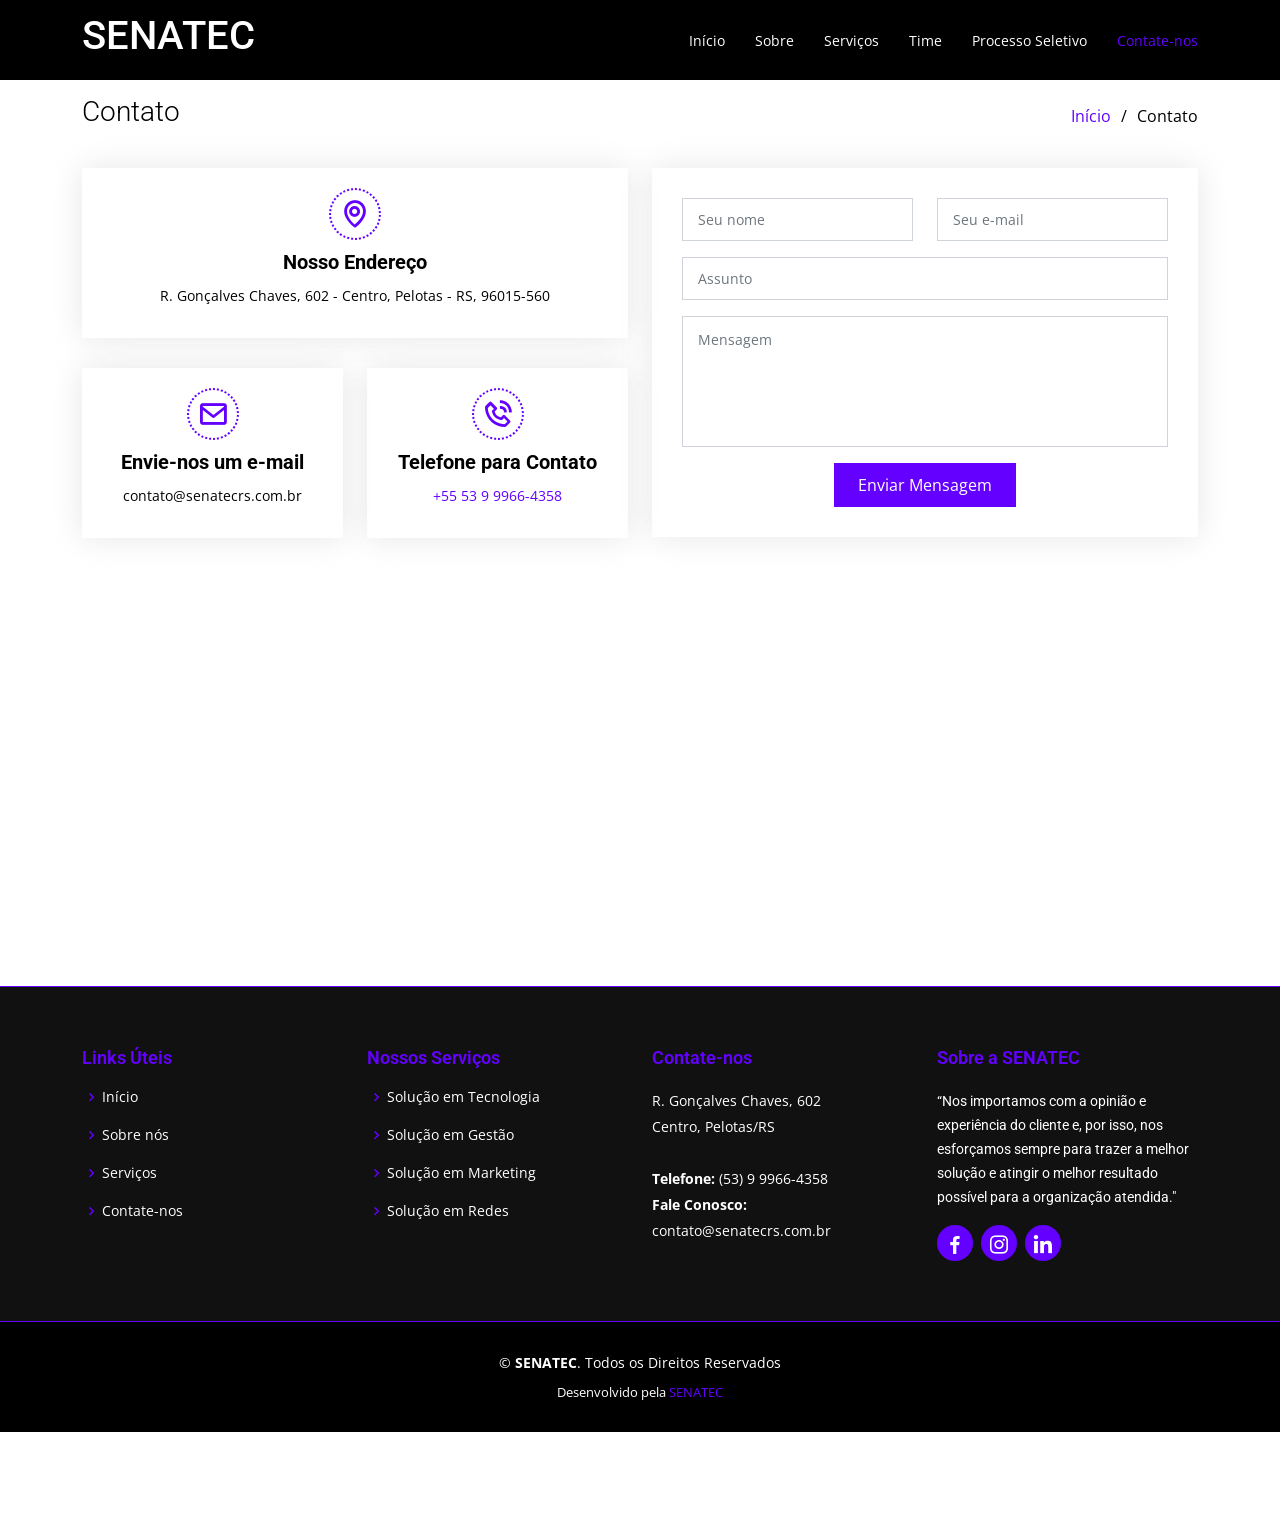
==== contate-nos.html @ eae58054 "link" ====
<!DOCTYPE html>
<html lang="en">

<head>
    <meta charset="utf-8" />
    <meta content="width=device-width, initial-scale=1.0" name="viewport" />

    <title>Contato - SENATEC</title>
    <meta content="SENATEC - A Empresa Júnior do SENAC Pelotas" name="description" />
    <meta content="SENATEC Empresa Júnior SENAC Pelotas Contato" name="keywords" />
    <meta name="google-site-verification" content="google-site-verification=vn94hxVzd6X4QQcZaRSoxYH2OeNYItFWeJ-VNYptRwM" />


    <!-- Favicons -->
    <link href="assets/img/logo.png" rel="icon" />
    <link href="assets/img/logo.png" rel="apple-touch-icon" />

    <!-- Google Fonts -->
    <link href="https://fonts.googleapis.com/css?family=Open+Sans:300,300i,400,400i,600,600i,700,700i|Roboto:300,300i,400,400i,500,500i,700,700i&display=swap" rel="stylesheet" />

    <!-- CSS Files -->
    <link href="assets/vendor/animate.css/animate.min.css" rel="stylesheet" />
    <link href="assets/vendor/aos/aos.css" rel="stylesheet" />
    <link href="assets/vendor/bootstrap/css/bootstrap.min.css" rel="stylesheet" />
    <link href="assets/vendor/bootstrap-icons/bootstrap-icons.css" rel="stylesheet" />
    <link href="assets/vendor/boxicons/css/boxicons.min.css" rel="stylesheet" />
    <link href="assets/vendor/glightbox/css/glightbox.min.css" rel="stylesheet" />
    <link href="assets/vendor/swiper/swiper-bundle.min.css" rel="stylesheet" />

    <!-- Template Main CSS File -->
    <link href="assets/css/style.css" rel="stylesheet" />
</head>

<body>
    <!-- ======= Header ======= -->
    <header id="header" class="fixed-top d-flex align-items-center">
        <div class="container d-flex justify-content-between align-items-center">
            <div>
                <h1 class="text-light">
                    <a href="index.html"><span class="text-white">SENATEC</span></a>
                </h1>
                <!-- Uncomment below if you prefer to use an image logo
                <a href="index.html"><img src="assets/img/logo.png" alt="SENATEC" class="logo" width="100"
                        height="60" /></a> -->
            </div>

            <nav id="navbar" class="navbar">
                <ul>
                    <li><a class="" href="index.html">Início</a></li>
                    <li><a href="sobre-nos.html">Sobre</a></li>
                    <li><a href="nossos-servicos.html">Serviços</a></li>
                    <!-- <li><a href="nosso-portfolio.html">Portfólio</a></li> -->
                    <li><a href="nosso-time.html">Time</a></li>
                    <li><a href="processo-seletivo.html">Processo Seletivo</a></li>
                    <li><a class="active" href="contate-nos.html">Contate-nos</a></li>
                </ul>
                <i class="bi bi-list mobile-nav-toggle"></i>
            </nav>
            <!-- .navbar -->
        </div>
    </header>
    <!-- End Header -->

    <main id="main">
        <!-- ======= Contact Section ======= -->
        <section class="breadcrumbs">
            <div class="container">
                <div class="d-flex justify-content-between align-items-center">
                    <h2>Contato</h2>
                    <ol>
                        <li><a href="index.html">Início</a></li>
                        <li>Contato</li>
                    </ol>
                </div>
            </div>
        </section>
        <!-- End Contact Section -->

        <!-- ======= Contact Section ======= -->
        <section class="contact pt-3" data-aos="fade-up" data-aos-easing="ease-in-out" data-aos-duration="500">
            <div class="container">
                <div class="row">
                    <div class="col-lg-6">
                        <div class="row">
                            <div class="col-md-12">
                                <div class="info-box">
                                    <i class="bx bx-map"></i>
                                    <h3>Nosso Endereço</h3>
                                    <p>R. Gonçalves Chaves, 602 - Centro, Pelotas - RS, 96015-560</p>
                                </div>
                            </div>
                            <div class="col-md-6">
                                <div class="info-box">
                                    <i class="bx bx-envelope"></i>
                                    <h3>Envie-nos um e-mail</h3>
                                    <p>contato@senatecrs.com.br</p>
                                </div>
                            </div>
                            <div class="col-md-6">
                                <div class="info-box">
                                    <i class="bx bx-phone-call"></i>
                                    <h3>Telefone para Contato</h3>
                                    <p><a href="tel:+5553999664358">+55 53 9 9966-4358</a></p>
                                </div>
                            </div>
                        </div>
                    </div>

                    <div class="col-lg-6">
                        <form action="https://formspree.io/f/xnqlybeq" method="POST" role="form" class="php-email-form">
                            <div class="row">
                                <div class="col-md-6 form-group">
                                    <input type="text" name="Nome" class="form-control" id="Nome" placeholder="Seu nome" required />
                                </div>
                                <div class="col-md-6 form-group mt-3 mt-md-0">
                                    <input type="email" class="form-control" name="E-mail" id="E-mail" placeholder="Seu e-mail" required />
                                </div>
                            </div>
                            <div class="form-group mt-3">
                                <input type="text" class="form-control" name="Assunto" id="Assunto" placeholder="Assunto" required />
                            </div>
                            <div class="form-group mt-3">
                                <textarea class="form-control" name="Mensagem" rows="5" placeholder="Mensagem" required></textarea>
                            </div>
                            <div class="my-3">
                                <div class="loading">Carregando</div>
                                <div class="error-message"></div>
                                <div class="sent-message">Sua mensagem foi enviada com sucesso! Obrigado.</div>
                            </div>
                            <div class="text-center"><button type="submit">Enviar Mensagem</button></div>
                        </form>
                    </div>
                </div>
            </div>
        </section>
        <!-- End Contact Section -->

        <!-- ======= Map Section ======= -->
        <section class="map mt-2">
            <div class="container-fluid p-0">
                <iframe src="https://www.google.com/maps/embed/v1/place?key=AIzaSyCLpNem0tsg30MWh11hzqDVTBe0UKh1eX0&zoom=17&q=Senac,Gonçalves+Chaves,Pelotas+Brasil" frameborder="0" style="border: 0" allowfullscreen=""></iframe>
            </div>
        </section>
        <!-- End Map Section -->
    </main>
    <!-- End #main -->

    <!-- ======= Footer ======= -->
    <footer id="footer" data-aos="fade-up" data-aos-easing="ease-in-out" data-aos-duration="500">
        <div class="footer-top">
            <div class="container">
                <div class="row">
                    <div class="col-lg-3 col-md-6 footer-links">
                        <h4>Links Úteis</h4>
                        <ul>
                            <li><i class="bx bx-chevron-right"></i> <a href="index.html">Início</a></li>
                            <li><i class="bx bx-chevron-right"></i> <a href="sobre-nos.html">Sobre nós</a></li>
                            <li><i class="bx bx-chevron-right"></i> <a href="nossos-servicos.html">Serviços</a></li>
                            <!-- <li><i class="bx bx-chevron-right"></i> <a href="nosso-portfolio.html">Portfólio</a></li> -->
                            <li><i class="bx bx-chevron-right"></i> <a href="contate-nos.html">Contate-nos</a></li>
                        </ul>
                    </div>

                    <div class="col-lg-3 col-md-6 footer-links">
                        <h4>Nossos Serviços</h4>
                        <ul>
                            <li><i class="bx bx-chevron-right"></i> <a href="nossos-servicos.html">Solução em Tecnologia</a></li>
                            <li><i class="bx bx-chevron-right"></i> <a href="nossos-servicos.html">Solução em Gestão</a></li>
                            <li><i class="bx bx-chevron-right"></i> <a href="nossos-servicos.html">Solução em Marketing</a></li>
                            <li><i class="bx bx-chevron-right"></i> <a href="nossos-servicos.html">Solução em Redes</a></li>
                        </ul>
                    </div>

                    <div class="col-lg-3 col-md-6 footer-contact">
                        <h4>Contate-nos</h4>
                        <p>
                            R. Gonçalves Chaves, 602<br />Centro, Pelotas/RS <br /><br />
                            <strong>Telefone:</strong> (53) 9 9966-4358<br />
                            <strong>Fale Conosco:</strong> contato@senatecrs.com.br<br />
                        </p>
                    </div>

                    <div class="col-lg-3 col-md-6 footer-info">
                        <h3>Sobre a SENATEC</h3>
                        <p>
                            “Nos importamos com a opinião e experiência do cliente e, por isso, nos esforçamos sempre para trazer a melhor solução e atingir o melhor resultado possível para a organização atendida."
                        </p>
                        <div class="social-links mt-3">
                            <a href="https://www.facebook.com/senatecjr/" class="facebook"><i class="bx bxl-facebook" style="font-size: 1.5rem"></i></a>
                            <a href="https://www.instagram.com/senatec.jr/" class="https://www.instagram.com/senac_rs/"><i class="bx bxl-instagram" style="font-size: 1.5rem"></i></a>
                            <a href="https://www.linkedin.com/company/senatecrs" class="linkedin"><i class="bx bxl-linkedin" style="font-size: 1.5rem"></i></a>
                        </div>
                    </div>
                </div>
            </div>
        </div>

        <div class="container">
            <div class="copyright">
                &copy;<strong><span> SENATEC</span></strong>. Todos os Direitos Reservados
            </div>
            <div class="credits">Desenvolvido pela <a href="nosso-time.html">SENATEC</a></div>
        </div>
    </footer>
    <!-- End Footer -->

    <a href="#" class="back-to-top d-flex align-items-center justify-content-center"><i class="bi bi-arrow-up-short"></i></a>


    <script src="assets/vendor/aos/aos.js"></script>
    <script src="assets/vendor/bootstrap/js/bootstrap.bundle.min.js"></script>
    <script src="assets/vendor/glightbox/js/glightbox.min.js"></script>
    <script src="assets/vendor/isotope-layout/isotope.pkgd.min.js"></script>
    <script src="assets/vendor/purecounter/purecounter.js"></script>
    <script src="assets/vendor/swiper/swiper-bundle.min.js"></script>
    <script src="assets/vendor/waypoints/noframework.waypoints.js"></script>
    <script src="assets/js/main.js"></script>
    <script>
        history.replaceState('', '', './contate-nos');
    </script>
</body>

</html>
---- assets/css/style.css ----
/*--------------------------------------------------------------
# General
--------------------------------------------------------------*/
body {
    font-family: "Open Sans", sans-serif;
    background-color: #fff;
    color: black;
}

a {
    color: #6300ff;
    text-decoration: none;
}

a:hover {
    color: #6300ff;
    text-decoration: none;
}

h1,
h2,
h3,
h4,
h5,
h6,
.font-primary {
    font-family: "Roboto", sans-serif;
}

/*--------------------------------------------------------------
# Back to top button
--------------------------------------------------------------*/
.back-to-top {
    position: fixed;
    visibility: hidden;
    opacity: 0;
    right: 15px;
    bottom: 15px;
    z-index: 99999;
    background: #6300ff;
    width: 40px;
    height: 40px;
    border-radius: 4px;
    transition: all 0.4s;
}

.back-to-top i {
    font-size: 24px;
    color: #fff;
    line-height: 0;
}

.back-to-top:hover {
    background: #6300ff;
    color: #fff;
}

.back-to-top.active {
    visibility: visible;
    opacity: 1;
}

/*--------------------------------------------------------------
# Header
--------------------------------------------------------------*/
#header {
    height: 80px;
    transition: all 0.5s;
    z-index: 997;
    transition: all 0.5s;
    background: #000;
}

#header.header-transparent {
    background: none;
}

#header.header-scrolled {
    background: rgba(0, 0, 0, 0.8);
    height: 60px;
}

#header .logo h1 {
    font-size: 28px;
    margin: 0;
    padding: 4px 0;
    line-height: 1;
    font-weight: 400;
    letter-spacing: 3px;
    text-transform: uppercase;
}

#header .logo h1 a,
#header .logo h1 a:hover {
    color: #fff;
    text-decoration: none;
}

#header .logo img {
    padding: 0;
    margin: 0;
    max-height: 40px;
}

#main {
    margin-top: 80px;
}

/*--------------------------------------------------------------
# Navigation Menu
--------------------------------------------------------------*/
/**
* Desktop Navigation 
*/
.navbar {
    padding: 0;
}

.navbar ul {
    margin: 0;
    padding: 0;
    display: flex;
    list-style: none;
    align-items: center;
}

.navbar li {
    position: relative;
}

.navbar a,
.navbar a:focus {
    display: flex;
    align-items: center;
    justify-content: space-between;
    padding: 10px 0 10px 30px;
    font-family: "Open Sans", sans-serif;
    font-size: 14px;
    color: #fff;
    white-space: nowrap;
    transition: 0.3s;
}

.navbar a i,
.navbar a:focus i {
    font-size: 12px;
    line-height: 0;
    margin-left: 5px;
}

.navbar a:hover,
.navbar .active,
.navbar .active:focus,
.navbar li:hover > a {
    color: #6300ff;
}

.navbar .dropdown ul {
    display: block;
    position: absolute;
    left: 14px;
    top: calc(100% + 30px);
    margin: 0;
    padding: 10px 0;
    z-index: 99;
    opacity: 0;
    visibility: hidden;
    background: #fff;
    box-shadow: 0px 0px 30px rgba(127, 137, 161, 0.25);
    transition: 0.3s;
}

.navbar .dropdown ul li {
    min-width: 200px;
}

.navbar .dropdown ul a {
    padding: 10px 20px;
    font-size: 14px;
    text-transform: none;
    color: #1c3745;
}

.navbar .dropdown ul a i {
    font-size: 12px;
}

.navbar .dropdown ul a:hover,
.navbar .dropdown ul .active:hover,
.navbar .dropdown ul li:hover > a {
    color: #6300ff;
}

.navbar .dropdown:hover > ul {
    opacity: 1;
    top: 100%;
    visibility: visible;
}

.navbar .dropdown .dropdown ul {
    top: 0;
    left: calc(100% - 30px);
    visibility: hidden;
}

.navbar .dropdown .dropdown:hover > ul {
    opacity: 1;
    top: 0;
    left: 100%;
    visibility: visible;
}

@media (max-width: 1366px) {
    .navbar .dropdown .dropdown ul {
        left: -90%;
    }
    .navbar .dropdown .dropdown:hover > ul {
        left: -100%;
    }
}

/**
* Mobile Navigation 
*/
.mobile-nav-toggle {
    color: #fff;
    font-size: 28px;
    cursor: pointer;
    display: none;
    line-height: 0;
    transition: 0.5s;
}

@media (max-width: 991px) {
    .mobile-nav-toggle {
        display: block;
    }
    .navbar ul {
        display: none;
    }
}

.navbar-mobile {
    position: fixed;
    overflow: hidden;
    top: 0;
    right: 0;
    left: 0;
    bottom: 0;
    background: rgba(0, 0, 0, 0.8);
    transition: 0.3s;
}

.navbar-mobile .mobile-nav-toggle {
    position: absolute;
    top: 15px;
    right: 15px;
}

.navbar-mobile ul {
    display: block;
    position: absolute;
    top: 55px;
    right: 15px;
    left: 15px;
    padding: 10px 0;
    background-color: #fff;
    overflow-y: auto;
    transition: 0.3s;
}

.navbar-mobile a {
    padding: 10px 20px;
    font-size: 15px;
    color: #6300ff;
}

.navbar-mobile a:hover,
.navbar-mobile .active,
.navbar-mobile li:hover > a {
    color: #6300ff;
}

.navbar-mobile .getstarted {
    margin: 15px;
}

.navbar-mobile .dropdown ul {
    position: static;
    display: none;
    margin: 10px 20px;
    padding: 10px 0;
    z-index: 99;
    opacity: 1;
    visibility: visible;
    background: #fff;
    box-shadow: 0px 0px 30px rgba(127, 137, 161, 0.25);
}

.navbar-mobile .dropdown ul li {
    min-width: 200px;
}

.navbar-mobile .dropdown ul a {
    padding: 10px 20px;
}

.navbar-mobile .dropdown ul a i {
    font-size: 12px;
}

.navbar-mobile .dropdown ul a:hover,
.navbar-mobile .dropdown ul .active:hover,
.navbar-mobile .dropdown ul li:hover > a {
    color: #6300ff;
}

.navbar-mobile .dropdown > .dropdown-active {
    display: block;
}

/*--------------------------------------------------------------
# Hero Section
--------------------------------------------------------------*/
#hero {
    width: 100%;
    height: 90vh;
    overflow: hidden;
    position: relative;
}

#hero::after {
    content: "";
    position: absolute;
    left: 50%;
    top: 0;
    width: 130%;
    height: 95%;
    background: linear-gradient(to right, rgba(0, 0, 0, 0.8), rgba(0, 0, 0, 0.6)), url("../img/hero-bg.jpg") center top no-repeat;
    z-index: 0;
    border-radius: 0 0 50% 50%;
    transform: translateX(-50%) rotate(0deg);
}

#hero::before {
    content: "";
    position: absolute;
    left: 50%;
    top: 0;
    width: 130%;
    height: 96%;
    background: #6300ff;
    opacity: 0.3;
    z-index: 0;
    border-radius: 0 0 50% 50%;
    transform: translateX(-50%) translateY(18px) rotate(2deg);
}

#hero .carousel-container {
    display: flex;
    justify-content: center;
    align-items: center;
    flex-direction: column;
    text-align: center;
    bottom: 0;
    top: 0;
    left: 0;
    right: 0;
}

#hero h2 {
    color: #fff;
    margin-bottom: 30px;
    font-size: 48px;
    font-weight: 700;
}

#hero p {
    width: 80%;
    -webkit-animation-delay: 0.4s;
    animation-delay: 0.4s;
    margin: 0 auto 30px auto;
    color: #fff;
}

#hero .carousel-control-prev,
#hero .carousel-control-next {
    width: 10%;
}

#hero .carousel-control-next-icon,
#hero .carousel-control-prev-icon {
    background: none;
    font-size: 48px;
    line-height: 1;
    width: auto;
    height: auto;
}

#hero .btn-get-started {
    font-family: "Roboto", sans-serif;
    font-weight: 500;
    font-size: 14px;
    letter-spacing: 1px;
    display: inline-block;
    padding: 12px 32px;
    border-radius: 50px;
    transition: 0.5s;
    line-height: 1;
    margin: 10px;
    color: #fff;
    -webkit-animation-delay: 0.8s;
    animation-delay: 0.8s;
    border: 2px solid #6300ff;
}

#hero .btn-get-started:hover {
    background: #6300ff;
    color: #fff;
    text-decoration: none;
}

@media (min-width: 1024px) {
    #hero p {
        width: 60%;
    }
    #hero .carousel-control-prev,
    #hero .carousel-control-next {
        width: 5%;
    }
}

@media (max-width: 768px) {
    #hero::after {
        width: 180%;
        height: 95%;
        border-radius: 0 0 50% 50%;
        transform: translateX(-50%) rotate(0deg);
    }
    #hero::before {
        top: 0;
        width: 180%;
        height: 94%;
        border-radius: 0 0 50% 50%;
        transform: translateX(-50%) translateY(20px) rotate(4deg);
    }
}

@media (max-width: 575px) {
    #hero h2 {
        font-size: 30px;
    }
    #hero::after {
        left: 40%;
        top: 0;
        width: 200%;
        height: 95%;
        border-radius: 0 0 50% 50%;
        transform: translateX(-50%) rotate(0deg);
    }
    #hero::before {
        left: 50%;
        top: 0;
        width: 200%;
        height: 94%;
        border-radius: 0 0 50% 50%;
        transform: translateX(-50%) translateY(20px) rotate(4deg);
    }
}

/*--------------------------------------------------------------
# Hero No Slider Section
--------------------------------------------------------------*/
#hero-no-slider {
    width: 100%;
    height: 100vh;
    overflow: hidden;
    position: relative;
    text-align: center;
}

#hero-no-slider::before {
    content: "";
    position: absolute;
    left: 0;
    top: 0;
    right: 0;
    bottom: 0;
    background: linear-gradient(to right, rgba(0, 0, 0, 0.8), rgba(0, 0, 0, 0.6)), url("../img/hero-bg.jpg") center top no-repeat;
}

#hero-no-slider h2 {
    color: #fff;
    margin-bottom: 15px;
    font-size: 48px;
    font-weight: 700;
}

#hero-no-slider p {
    color: #fff;
}

#hero-no-slider .btn-get-started {
    font-family: "Roboto", sans-serif;
    font-weight: 500;
    font-size: 14px;
    letter-spacing: 1px;
    display: inline-block;
    padding: 12px 32px;
    border-radius: 50px;
    transition: 0.5s;
    line-height: 1;
    margin: 10px;
    color: #fff;
    -webkit-animation-delay: 0.8s;
    animation-delay: 0.8s;
    border: 2px solid #6300ff;
}

#hero-no-slider .btn-get-started:hover {
    background: #6300ff;
    color: #fff;
    text-decoration: none;
}

@media (max-width: 575px) {
    #hero-no-slider h2 {
        font-size: 30px;
    }
}

/*--------------------------------------------------------------
# Sections General
--------------------------------------------------------------*/
section {
    padding: 60px 0;
}

.section-bg {
    background-color: #fff;
}

.section-title {
    text-align: center;
    padding-bottom: 30px;
}

.section-title h2 {
    font-size: 28px;
    font-weight: 400;
    margin-bottom: 20px;
    padding-bottom: 20px;
    position: relative;
}

.section-title h2::before {
    content: "";
    position: absolute;
    display: block;
    width: 120px;
    height: 1px;
    background: #fff;
    bottom: 1px;
    left: calc(50% - 60px);
}

.section-title h2::after {
    content: "";
    position: absolute;
    display: block;
    width: 40px;
    height: 3px;
    background: #6300ff;
    bottom: 0;
    left: calc(50% - 20px);
}

.section-title p {
    margin-bottom: 0;
}

/*--------------------------------------------------------------
# Breadcrumbs
--------------------------------------------------------------*/
.breadcrumbs {
    padding: 15px 0;
    background-color: #fff;
    min-height: 40px;
}

.breadcrumbs h2 {
    font-size: 28px;
    font-weight: 300;
}

.breadcrumbs ol {
    display: flex;
    flex-wrap: wrap;
    list-style: none;
    padding: 0;
    margin: 0;
}

.breadcrumbs ol li + li {
    padding-left: 10px;
}

.breadcrumbs ol li + li::before {
    display: inline-block;
    padding-right: 10px;
    color: #000;
    content: "/";
}

@media (max-width: 768px) {
    .breadcrumbs .d-flex {
        display: block !important;
    }
    .breadcrumbs ol {
        display: block;
    }
    .breadcrumbs ol li {
        display: inline-block;
    }
}

/*--------------------------------------------------------------
# Nossos Serviços
--------------------------------------------------------------*/
.Serviços {
    padding-bottom: 20px;
}

.Serviços .icon-box {
    padding: 30px;
    position: relative;
    overflow: hidden;
    margin: 0 0 40px 0;
    background: #fff;
    box-shadow: 0 5px 26px 0 rgba(68, 88, 144, 0.14);
    transition: all 0.3s ease-in-out;
    text-align: center;
    border: 1px solid #fff;
}

.Serviços .icon {
    margin: 0 auto 20px auto;
    padding-top: 17px;
    display: inline-block;
    text-align: center;
    border-radius: 50%;
    width: 72px;
    height: 72px;
}

.Serviços .icon i {
    font-size: 36px;
    line-height: 1;
}

.Serviços .title {
    font-weight: 700;
    margin-bottom: 15px;
    font-size: 18px;
}

.Serviços .title a {
    color: #111;
}

.Serviços .description {
    font-size: 15px;
    line-height: 28px;
    margin-bottom: 0;
}

.Serviços .icon-box-pink .icon {
    background: #fceef3;
}

.Serviços .icon-box-pink .icon i {
    color: #ff689b;
}

.Serviços .icon-box-pink:hover {
    border-color: #ff689b;
}

.Serviços .icon-box-cyan .icon {
    background: #e6fdfc;
}

.Serviços .icon-box-cyan .icon i {
    color: #3fcdc7;
}

.Serviços .icon-box-cyan:hover {
    border-color: #3fcdc7;
}

.Serviços .icon-box-green .icon {
    background: #eafde7;
}

.Serviços .icon-box-green .icon i {
    color: #41cf2e;
}

.Serviços .icon-box-green:hover {
    border-color: #41cf2e;
}

.Serviços .icon-box-blue .icon {
    background: #e1eeff;
}

.Serviços .icon-box-blue .icon i {
    color: #2282ff;
}

.Serviços .icon-box-blue:hover {
    border-color: #2282ff;
}

/*--------------------------------------------------------------
# Why Us
--------------------------------------------------------------*/
.why-us .container {
    box-shadow: 0 5px 25px 0 rgba(214, 215, 216, 0.6);
    background: #fff;
}

.why-us .icon-box + .icon-box {
    margin-top: 50px;
}

.why-us .icon-box .icon {
    float: left;
    display: flex;
    align-items: center;
    justify-content: center;
    width: 72px;
    height: 72px;
    background: #fff;
    border-radius: 6px;
    transition: 0.5s;
}

.why-us .icon-box .icon i {
    color: #6300ff;
    font-size: 32px;
}

.why-us .icon-box:hover .icon {
    background: #6300ff;
}

.why-us .icon-box:hover .icon i {
    color: #fff;
}

.why-us .icon-box .title {
    margin-left: 95px;
    font-weight: 700;
    margin-bottom: 10px;
    font-size: 18px;
    text-transform: uppercase;
}

.why-us .icon-box .title a {
    color: #000;
    transition: 0.3s;
}

.why-us .icon-box .title a:hover {
    color: #6300ff;
}

.why-us .icon-box .description {
    margin-left: 95px;
    line-height: 24px;
    font-size: 14px;
}

.why-us .video-box {
    position: relative;
    min-height: 320px;
}

.why-us .video-box img {
    padding-top: 15px;
    padding-bottom: 15px;
}

.why-us .play-btn {
    width: 94px;
    height: 94px;
    background: radial-gradient(#6300ff 50%, rgba(63, 0, 255, 0.4) 52%);
    border-radius: 50%;
    display: block;
    position: absolute;
    left: calc(50% - 47px);
    top: calc(50% - 47px);
    overflow: hidden;
}

.why-us .play-btn::after {
    content: "";
    position: absolute;
    left: 50%;
    top: 50%;
    transform: translateX(-40%) translateY(-50%);
    width: 0;
    height: 0;
    border-top: 10px solid transparent;
    border-bottom: 10px solid transparent;
    border-left: 15px solid #fff;
    z-index: 100;
    transition: all 400ms cubic-bezier(0.55, 0.055, 0.675, 0.19);
}

.why-us .play-btn::before {
    content: "";
    position: absolute;
    width: 120px;
    height: 120px;
    -webkit-animation-delay: 0s;
    animation-delay: 0s;
    -webkit-animation: pulsate-btn 2s;
    animation: pulsate-btn 2s;
    -webkit-animation-direction: forwards;
    animation-direction: forwards;
    -webkit-animation-iteration-count: infinite;
    animation-iteration-count: infinite;
    -webkit-animation-timing-function: steps;
    animation-timing-function: steps;
    opacity: 1;
    border-radius: 50%;
    border: 5px solid rgba(63, 0, 255, 0.7);
    top: -15%;
    left: -15%;
    background: rgba(235, 32, 14, 0);
}

.why-us .play-btn:hover::after {
    border-left: 15px solid #6300ff;
    transform: scale(20);
}

.why-us .play-btn:hover::before {
    content: "";
    position: absolute;
    left: 50%;
    top: 50%;
    transform: translateX(-40%) translateY(-50%);
    width: 0;
    height: 0;
    border: none;
    border-top: 10px solid transparent;
    border-bottom: 10px solid transparent;
    border-left: 15px solid #fff;
    z-index: 200;
    -webkit-animation: none;
    animation: none;
    border-radius: 0;
}

@-webkit-keyframes pulsate-btn {
    0% {
        transform: scale(0.6, 0.6);
        opacity: 1;
    }
    100% {
        transform: scale(1, 1);
        opacity: 0;
    }
}

@keyframes pulsate-btn {
    0% {
        transform: scale(0.6, 0.6);
        opacity: 1;
    }
    100% {
        transform: scale(1, 1);
        opacity: 0;
    }
}

/*--------------------------------------------------------------
# Features
--------------------------------------------------------------*/
.features .row + .row {
    margin-top: 100px;
}

.features h3 {
    font-weight: 400;
    font-size: 24px;
}

.features ul {
    list-style: none;
    padding: 0;
}

.features ul li {
    padding-bottom: 10px;
}

.features ul i {
    font-size: 20px;
    padding-right: 4px;
    color: #6300ff;
}

.features p:last-child {
    margin-bottom: 0;
}

/*--------------------------------------------------------------
# Sobre
--------------------------------------------------------------*/
.Sobre h3 {
    font-weight: 400;
    font-size: 26px;
}

.Sobre p {
    list-style: none;
    padding: 0;
}

.Sobre p {
    padding-bottom: 10px;
}

.Sobre p i {
    font-size: 20px;
    padding-right: 4px;
    color: #6300ff;
}


/*--------------------------------------------------------------
# Facts
--------------------------------------------------------------*/
.facts .counters span {
    font-size: 48px;
    display: block;
    color: #6300ff;
}

.facts .counters p {
    padding: 0;
    margin: 0 0 20px 0;
    font-family: "Roboto", sans-serif;
    font-size: 14px;
}

/*--------------------------------------------------------------
# Our Skills
--------------------------------------------------------------*/
.skills {
    padding: 60px 0;
}

.skills .progress {
    height: 35px;
    margin-bottom: 10px;
}

.skills .progress .skill {
    line-height: 35px;
    padding: 0;
    margin: 0 0 0 20px;
    text-transform: uppercase;
}

.skills .progress .skill .val {
    float: right;
    font-style: normal;
    margin: 0 20px 0 0;
}

.skills .progress-bar {
    width: 1px;
    text-align: left;
    transition: 0.9s;
}

/*--------------------------------------------------------------
# Tetstimonials
--------------------------------------------------------------*/
.testimonials {
    padding: 60px 0;
}

.testimonials .section-header {
    margin-bottom: 40px;
}

.testimonials .testimonial-item {
    text-align: center;
}

.testimonials .testimonial-item .testimonial-img {
    width: 120px;
    border-radius: 50%;
    border: 4px solid #fff;
    margin: 0 auto;
}

.testimonials .testimonial-item h3 {
    font-size: 20px;
    font-weight: bold;
    margin: 10px 0 5px 0;
    color: #111;
}

.testimonials .testimonial-item h4 {
    font-size: 14px;
    color: #999;
    margin: 0 0 15px 0;
}

.testimonials .testimonial-item .quote-icon-left,
.testimonials .testimonial-item .quote-icon-right {
    color: #fff;
    font-size: 26px;
}

.testimonials .testimonial-item .quote-icon-left {
    display: inline-block;
    left: -5px;
    position: relative;
}

.testimonials .testimonial-item .quote-icon-right {
    display: inline-block;
    right: -5px;
    position: relative;
    top: 10px;
}

.testimonials .testimonial-item p {
    font-style: italic;
    margin: 0 auto 15px auto;
}

.testimonials .swiper-pagination {
    margin-top: 20px;
    position: relative;
}

.testimonials .swiper-pagination .swiper-pagination-bullet {
    width: 12px;
    height: 12px;
    background-color: #fff;
    opacity: 1;
    border: 1px solid #6300ff;
}

.testimonials .swiper-pagination .swiper-pagination-bullet-active {
    background-color: #6300ff;
}

/*--------------------------------------------------------------
# Service Details
--------------------------------------------------------------*/
.service-details {
    padding-bottom: 10px;
}

.service-details .card {
    border: 0;
    padding: 0 30px;
    margin-bottom: 60px;
    position: relative;
}

.service-details .card-img {
    width: calc(100% + 60px);
    margin-left: -30px;
    overflow: hidden;
    z-index: 9;
    border-radius: 0;
}

.service-details .card-img img {
    max-width: 100%;
    transition: all 0.3s ease-in-out;
}

.service-details .card-body {
    z-index: 10;
    background: #fff;
    border-top: 4px solid #fff;
    padding: 30px;
    box-shadow: 0px 2px 15px rgba(0, 0, 0, 0.1);
    margin-top: -60px;
    transition: 0.3s;
}

.service-details .card-title {
    font-weight: 700;
    text-align: center;
    margin-bottom: 20px;
}

.service-details .card-title a {
    color: #6300ff;
    transition: 0.3s;
}

.service-details .card-text {
    color: #000;
}

.service-details .read-more a {
    color: #000;
    text-transform: uppercase;
    font-weight: 600;
    font-size: 12px;
    transition: 0.3s;
}

.service-details .read-more a:hover {
    color: #6300ff;
}

.service-details .card:hover img {
    transform: scale(1.1);
}

.service-details .card:hover .card-body {
    border-color: #6300ff;
}

.service-details .card:hover .card-body .card-title a {
    color: #6300ff;
}

/*--------------------------------------------------------------
# Pricing
--------------------------------------------------------------*/
.pricing .row {
    padding-top: 40px;
}

.pricing .box {
    padding: 40px;
    margin-bottom: 30px;
    box-shadow: 0px 0px 30px rgba(73, 78, 92, 0.15);
    background: #fff;
    text-align: center;
}

.pricing h3 {
    font-weight: 300;
    margin-bottom: 15px;
    font-size: 28px;
}

.pricing h4 {
    font-size: 46px;
    color: #6300ff;
    font-weight: 400;
    font-family: "Open Sans", sans-serif;
    margin-bottom: 25px;
}

.pricing h4 span {
    color: #000;
    font-size: 18px;
    display: block;
}

.pricing ul {
    padding: 0;
    list-style: none;
    color: #000;
    text-align: left;
    line-height: 20px;
}

.pricing ul li {
    padding-bottom: 12px;
}

.pricing ul i {
    color: #6300ff;
    font-size: 18px;
    padding-right: 4px;
}

.pricing ul .na {
    color: #ccc;
}

.pricing ul .na i {
    color: #ccc;
}

.pricing ul .na span {
    text-decoration: line-through;
}

.pricing .get-started-btn {
    background: #6300ff;
    display: inline-block;
    padding: 6px 30px;
    border-radius: 20px;
    color: #fff;
    transition: none;
    font-size: 14px;
    font-weight: 400;
    font-family: "Roboto", sans-serif;
    transition: 0.3s;
}

.pricing .get-started-btn:hover {
    background: #6300ff;
}

.pricing .featured {
    z-index: 10;
    margin: -30px -5px 0 -5px;
}

.pricing .featured .get-started-btn {
    background: #6300ff;
}

.pricing .featured .get-started-btn:hover {
    background: #6300ff;
}

@media (max-width: 992px) {
    .pricing .box {
        max-width: 60%;
        margin: 0 auto 30px auto;
    }
}

@media (max-width: 767px) {
    .pricing .box {
        max-width: 80%;
        margin: 0 auto 30px auto;
    }
}

@media (max-width: 420px) {
    .pricing .box {
        max-width: 100%;
        margin: 0 auto 30px auto;
    }
}

/*--------------------------------------------------------------
# Portfólio
--------------------------------------------------------------*/
.portfolio {
    padding-bottom: 60px;
}

.portfolio #portfolio-flters {
    padding: 0;
    margin: 0 0 35px 0;
    list-style: none;
    text-align: center;
}

.portfolio #portfolio-flters li {
    cursor: pointer;
    margin: 0 12px 5px 12px;
    display: inline-block;
    padding: 0 4px 6px 4px;
    font-size: 16px;
    font-weight: 500;
    line-height: 20px;
    color: #000;
    transition: all 0.3s ease-in-out;
    border-bottom: 2px solid #fff;
    font-family: "Roboto", sans-serif;
}

.portfolio #portfolio-flters li:hover,
.portfolio #portfolio-flters li.filter-active {
    border-color: #6300ff;
    color: #6300ff;
}

.portfolio .portfolio-item {
    background: #6300ff;
    overflow: hidden;
    min-height: 200px;
    position: relative;
    border-radius: 4px;
    margin: 0 0 30px 0;
}

.portfolio .portfolio-item img {
    transition: all 0.3s ease-in-out;
}

.portfolio .portfolio-item .portfolio-info {
    opacity: 0;
    position: absolute;
    transition: all 0.3s linear;
    text-align: center;
    top: 10%;
    left: 0;
    right: 0;
}

.portfolio .portfolio-item .portfolio-info h3 {
    font-size: 22px;
    color: #fff;
    font-weight: bold;
}

.portfolio .portfolio-item .portfolio-info a i {
    color: rgba(255, 255, 255, 0.6);
    font-size: 28px;
    transition: 0.3s;
}

.portfolio .portfolio-item .portfolio-info a i:hover {
    color: white;
}

.portfolio .portfolio-item:hover img {
    opacity: 0.6;
    transform: scale(1.1);
}

.portfolio .portfolio-item:hover .portfolio-info {
    opacity: 1;
    top: calc(50% - 30px);
}

/*--------------------------------------------------------------
# Portfólio Details
--------------------------------------------------------------*/
.portfolio-details {
    padding-top: 40px;
}

.portfolio-details .portfolio-details-slider img {
    width: 100%;
}

.portfolio-details .portfolio-details-slider .swiper-pagination {
    margin-top: 20px;
    position: relative;
}

.portfolio-details .portfolio-details-slider .swiper-pagination .swiper-pagination-bullet {
    width: 12px;
    height: 12px;
    background-color: #fff;
    opacity: 1;
    border: 1px solid #6300ff;
}

.portfolio-details .portfolio-details-slider .swiper-pagination .swiper-pagination-bullet-active {
    background-color: #6300ff;
}

.portfolio-details .portfolio-info {
    padding: 30px;
    box-shadow: 0px 0 30px rgba(63, 0, 255, 0.08);
}

.portfolio-details .portfolio-info h3 {
    font-size: 22px;
    font-weight: 700;
    margin-bottom: 20px;
    padding-bottom: 20px;
    border-bottom: 1px solid #eee;
}

.portfolio-details .portfolio-info ul {
    list-style: none;
    padding: 0;
    font-size: 15px;
}

.portfolio-details .portfolio-info ul li + li {
    margin-top: 10px;
}

.portfolio-details .portfolio-description {
    padding-top: 30px;
}

.portfolio-details .portfolio-description h2 {
    font-size: 26px;
    font-weight: 700;
    margin-bottom: 20px;
}

.portfolio-details .portfolio-description p {
    padding: 0;
}

/*--------------------------------------------------------------
# Time
--------------------------------------------------------------*/
.team {
    background: #fff;
    padding-bottom: 30px;
}

.team .member {
    margin-bottom: 20px;
    overflow: hidden;
}

.team .member .member-img {
    position: relative;
    overflow: hidden;
}

.team .member .social {
    position: absolute;
    left: 0;
    bottom: -40px;
    right: 0;
    height: 40px;
    opacity: 0;
    transition: bottom ease-in-out 0.4s;
    text-align: center;
    background: rgba(0, 0, 0, 0.8);
    display: flex;
    align-items: center;
    justify-content: center;
}

.team .member .social a {
    transition: color 0.3s;
    color: #fff;
    margin: 0 12px;
    display: inline-block;
}

.team .member .social a:hover {
    color: #6300ff;
}

.team .member .social i {
    font-size: 18px;
    margin: 0 2px;
}

.team .member .member-info h4 {
    font-weight: 700;
    margin: 15px 0 5px 0;
    font-size: 18px;
}

.team .member .member-info span {
    display: block;
    font-size: 13px;
    text-transform: uppercase;
    font-weight: 400;
    margin-bottom: 15px;
    color: #6300ff;
}

.team .member .member-info p {
    font-style: italic;
    font-size: 14px;
    line-height: 26px;
    color: #666;
}

.team .member:hover .social {
    bottom: 0;
    opacity: 1;
    transition: bottom ease-in-out 0.4s;
}

.team .member:hover .social a,
.team .member:hover .social i {
    line-height: 0;
    font-size: 18px;
}

/*--------------------------------------------------------------
# Contact
--------------------------------------------------------------*/
.contact {
    padding-bottom: 30px;
}

.contact .info-box {
    color: #000;
    text-align: center;
    box-shadow: 0 0 30px rgba(214, 215, 216, 0.6);
    padding: 20px 0 30px 0;
    margin-bottom: 30px;
}

.contact .info-box i {
    font-size: 32px;
    color: #6300ff;
    border-radius: 50%;
    padding: 8px;
    border: 2px dotted #6300ff;
}

.contact .info-box h3 {
    font-size: 20px;
    color: #000;
    font-weight: 700;
    margin: 10px 0;
}

.contact .info-box p {
    padding: 0;
    line-height: 24px;
    font-size: 14px;
    margin-bottom: 0;
}

.contact .php-email-form {
    box-shadow: 0 0 30px rgba(214, 215, 216, 0.6);
    padding: 30px;
    margin-bottom: 30px;
}

.contact .php-email-form .error-message {
    display: none;
    color: #fff;
    background: #000;
    text-align: left;
    padding: 15px;
    font-weight: 600;
}

.contact .php-email-form .error-message br + br {
    margin-top: 25px;
}

.contact .php-email-form .sent-message {
    display: none;
    color: #fff;
    background: #000;
    text-align: center;
    padding: 15px;
    font-weight: 600;
}

.contact .php-email-form .loading {
    display: none;
    background: #fff;
    text-align: center;
    padding: 15px;
}

.contact .php-email-form .loading:before {
    content: "";
    display: inline-block;
    border-radius: 50%;
    width: 24px;
    height: 24px;
    margin: 0 10px -6px 0;
    border: 3px solid #000;
    border-top-color: #eee;
    -webkit-animation: animate-loading 1s linear infinite;
    animation: animate-loading 1s linear infinite;
}

.contact .php-email-form input,
.contact .php-email-form textarea {
    border-radius: 0;
    box-shadow: none;
    font-size: 14px;
}

.contact .php-email-form input::focus,
.contact .php-email-form textarea::focus {
    background-color: #6300ff;
}

.contact .php-email-form input {
    padding: 10px 15px;
}

.contact .php-email-form textarea {
    padding: 12px 15px;
}

.contact .php-email-form button[type="submit"] {
    background: #6300ff;
    border: 0;
    padding: 10px 24px;
    color: #fff;
    transition: 0.4s;
}

.contact .php-email-form button[type="submit"]:hover {
    background: rgba(63, 0, 255, 0.6);
}

@-webkit-keyframes animate-loading {
    0% {
        transform: rotate(0deg);
    }
    100% {
        transform: rotate(360deg);
    }
}

@keyframes animate-loading {
    0% {
        transform: rotate(0deg);
    }
    100% {
        transform: rotate(360deg);
    }
}

/*--------------------------------------------------------------
# Map
--------------------------------------------------------------*/
.map {
    padding: 0;
    margin-bottom: -6px;
}

.map iframe {
    width: 100%;
    height: 380px;
}

/*--------------------------------------------------------------
# Blog
--------------------------------------------------------------*/
.blog {
    padding: 40px 0 20px 0;
}

.blog .entry {
    padding: 30px;
    margin-bottom: 60px;
    box-shadow: 0 4px 16px rgba(0, 0, 0, 0.1);
}

.blog .entry .entry-img {
    max-height: 440px;
    margin: -30px -30px 20px -30px;
    overflow: hidden;
}

.blog .entry .entry-title {
    font-size: 28px;
    font-weight: bold;
    padding: 0;
    margin: 0 0 20px 0;
}

.blog .entry .entry-title a {
    color: #6300ff;
    transition: 0.3s;
}

.blog .entry .entry-title a:hover {
    color: rgba(63, 0, 255, 0.6);
}

.blog .entry .entry-meta {
    margin-bottom: 15px;
    color: #000;
}

.blog .entry .entry-meta ul {
    display: flex;
    flex-wrap: wrap;
    list-style: none;
    align-items: center;
    padding: 0;
    margin: 0;
}

.blog .entry .entry-meta ul li + li {
    padding-left: 20px;
}

.blog .entry .entry-meta i {
    font-size: 16px;
    margin-right: 8px;
    line-height: 0;
}

.blog .entry .entry-meta a {
    color: #000;
    font-size: 14px;
    display: inline-block;
    line-height: 1;
}

.blog .entry .entry-content p {
    line-height: 24px;
}

.blog .entry .entry-content .read-more {
    -moz-text-align-last: right;
    text-align-last: right;
}

.blog .entry .entry-content .read-more a {
    display: inline-block;
    background: #6300ff;
    color: #fff;
    padding: 6px 20px;
    transition: 0.3s;
    font-size: 14px;
}

.blog .entry .entry-content .read-more a:hover {
    background: #000;
}

.blog .entry .entry-content h3 {
    font-size: 22px;
    margin-top: 30px;
    font-weight: bold;
}

.blog .entry .entry-content blockquote {
    overflow: hidden;
    background-color: #fff;
    padding: 60px;
    position: relative;
    text-align: center;
    margin: 20px 0;
}

.blog .entry .entry-content blockquote p {
    color: #000;
    line-height: 1.6;
    margin-bottom: 0;
    font-style: italic;
    font-weight: 500;
    font-size: 22px;
}

.blog .entry .entry-content blockquote::after {
    content: "";
    position: absolute;
    left: 0;
    top: 0;
    bottom: 0;
    width: 3px;
    background-color: #6300ff;
    margin-top: 20px;
    margin-bottom: 20px;
}

.blog .entry .entry-footer {
    padding-top: 10px;
    border-top: 1px solid #e6e6e6;
}

.blog .entry .entry-footer i {
    color: #000;
    display: inline;
}

.blog .entry .entry-footer a {
    color: #000;
    transition: 0.3s;
}

.blog .entry .entry-footer a:hover {
    color: rgba(63, 0, 255, 0.6);
}

.blog .entry .entry-footer .cats {
    list-style: none;
    display: inline;
    padding: 0 20px 0 0;
    font-size: 14px;
}

.blog .entry .entry-footer .cats li {
    display: inline-block;
}

.blog .entry .entry-footer .tags {
    list-style: none;
    display: inline;
    padding: 0;
    font-size: 14px;
}

.blog .entry .entry-footer .tags li {
    display: inline-block;
}

.blog .entry .entry-footer .tags li + li::before {
    padding-right: 6px;
    color: #000;
    content: ",";
}

.blog .entry .entry-footer .share {
    font-size: 16px;
}

.blog .entry .entry-footer .share i {
    padding-left: 5px;
}

.blog .entry-single {
    margin-bottom: 30px;
}

.blog .blog-author {
    padding: 20px;
    margin-bottom: 30px;
    box-shadow: 0 4px 16px rgba(0, 0, 0, 0.1);
}

.blog .blog-author img {
    width: 120px;
    margin-right: 20px;
}

.blog .blog-author h4 {
    font-weight: 600;
    font-size: 22px;
    margin-bottom: 0px;
    padding: 0;
    color: #6300ff;
}

.blog .blog-author .social-links {
    margin: 0 10px 10px 0;
}

.blog .blog-author .social-links a {
    color: rgba(63, 0, 255, 0.5);
    margin-right: 5px;
}

.blog .blog-author p {
    font-style: italic;
    color: #b7b7b7;
}

.blog .blog-comments {
    margin-bottom: 30px;
}

.blog .blog-comments .comments-count {
    font-weight: bold;
}

.blog .blog-comments .comment {
    margin-top: 30px;
    position: relative;
}

.blog .blog-comments .comment .comment-img {
    margin-right: 14px;
}

.blog .blog-comments .comment .comment-img img {
    width: 60px;
}

.blog .blog-comments .comment h5 {
    font-size: 16px;
    margin-bottom: 2px;
}

.blog .blog-comments .comment h5 a {
    font-weight: bold;
    color: #444;
    transition: 0.3s;
}

.blog .blog-comments .comment h5 a:hover {
    color: #6300ff;
}

.blog .blog-comments .comment h5 .reply {
    padding-left: 10px;
    color: #6300ff;
}

.blog .blog-comments .comment h5 .reply i {
    font-size: 20px;
}

.blog .blog-comments .comment time {
    display: block;
    font-size: 14px;
    color: #000;
    margin-bottom: 5px;
}

.blog .blog-comments .comment.comment-reply {
    padding-left: 40px;
}

.blog .blog-comments .reply-form {
    margin-top: 30px;
    padding: 30px;
    box-shadow: 0 4px 16px rgba(0, 0, 0, 0.1);
}

.blog .blog-comments .reply-form h4 {
    font-weight: bold;
    font-size: 22px;
}

.blog .blog-comments .reply-form p {
    font-size: 14px;
}

.blog .blog-comments .reply-form input {
    border-radius: 4px;
    padding: 10px 10px;
    font-size: 14px;
}

.blog .blog-comments .reply-form input:focus {
    box-shadow: none;
    border-color: #000;
}

.blog .blog-comments .reply-form textarea {
    border-radius: 4px;
    padding: 10px 10px;
    font-size: 14px;
}

.blog .blog-comments .reply-form textarea:focus {
    box-shadow: none;
    border-color: #000;
}

.blog .blog-comments .reply-form .form-group {
    margin-bottom: 25px;
}

.blog .blog-comments .reply-form .btn-primary {
    border-radius: 4px;
    padding: 10px 20px;
    border: 0;
    background-color: #6300ff;
}

.blog .blog-comments .reply-form .btn-primary:hover {
    background-color: rgba(63, 0, 255, 0.6);
}

.blog .blog-pagination {
    color: #6300ff;
}

.blog .blog-pagination ul {
    display: flex;
    padding: 0;
    margin: 0;
    list-style: none;
}

.blog .blog-pagination li {
    margin: 0 5px;
    transition: 0.3s;
}

.blog .blog-pagination li a {
    color: #6300ff;
    padding: 7px 16px;
    display: flex;
    align-items: center;
    justify-content: center;
}

.blog .blog-pagination li.active,
.blog .blog-pagination li:hover {
    background: #6300ff;
}

.blog .blog-pagination li.active a,
.blog .blog-pagination li:hover a {
    color: #fff;
}

.blog .sidebar {
    padding: 30px;
    margin: 0 0 60px 20px;
    box-shadow: 0 4px 16px rgba(0, 0, 0, 0.1);
}

.blog .sidebar .sidebar-title {
    font-size: 20px;
    font-weight: 700;
    padding: 0 0 0 0;
    margin: 0 0 15px 0;
    color: #6300ff;
    position: relative;
}

.blog .sidebar .sidebar-item {
    margin-bottom: 30px;
}

.blog .sidebar .search-form form {
    background: #fff;
    border: 1px solid #fff;
    padding: 3px 10px;
    position: relative;
}

.blog .sidebar .search-form form input[type="text"] {
    border: 0;
    padding: 4px;
    border-radius: 4px;
    width: calc(100% - 40px);
}

.blog .sidebar .search-form form button {
    position: absolute;
    top: 0;
    right: 0;
    bottom: 0;
    border: 0;
    background: none;
    font-size: 16px;
    padding: 0 15px;
    margin: -1px;
    background: #6300ff;
    color: #fff;
    transition: 0.3s;
    border-radius: 0 4px 4px 0;
    line-height: 0;
}

.blog .sidebar .search-form form button i {
    line-height: 0;
}

.blog .sidebar .search-form form button:hover {
    background: rgba(63, 0, 255, 0.6);
}

.blog .sidebar .categories ul {
    list-style: none;
    padding: 0;
}

.blog .sidebar .categories ul li + li {
    padding-top: 10px;
}

.blog .sidebar .categories ul a {
    color: #6300ff;
    transition: 0.3s;
}

.blog .sidebar .categories ul a:hover {
    color: #6300ff;
}

.blog .sidebar .categories ul a span {
    padding-left: 5px;
    color: #000;
    font-size: 14px;
}

.blog .sidebar .recent-posts .post-item + .post-item {
    margin-top: 15px;
}

.blog .sidebar .recent-posts img {
    width: 80px;
    float: left;
}

.blog .sidebar .recent-posts h4 {
    font-size: 15px;
    margin-left: 95px;
    font-weight: bold;
}

.blog .sidebar .recent-posts h4 a {
    color: #6300ff;
    transition: 0.3s;
}

.blog .sidebar .recent-posts h4 a:hover {
    color: #6300ff;
}

.blog .sidebar .recent-posts time {
    display: block;
    margin-left: 95px;
    font-style: italic;
    font-size: 14px;
    color: #000;
}

.blog .sidebar .tags {
    margin-bottom: -10px;
}

.blog .sidebar .tags ul {
    list-style: none;
    padding: 0;
}

.blog .sidebar .tags ul li {
    display: inline-block;
}

.blog .sidebar .tags ul a {
    color: #6300ff;
    font-size: 14px;
    padding: 6px 14px;
    margin: 0 6px 8px 0;
    border: 1px solid #6300ff;
    display: inline-block;
    transition: 0.3s;
}

.blog .sidebar .tags ul a:hover {
    color: #fff;
    border: 1px solid #6300ff;
    background: #6300ff;
}

.blog .sidebar .tags ul a span {
    padding-left: 5px;
    color: #000;
    font-size: 14px;
}

/*--------------------------------------------------------------
# Footer
--------------------------------------------------------------*/
#footer {
    background: black;
    padding: 0 0 30px 0;
    color: #fff;
    font-size: 14px;
}

#footer .footer-newsletter {
    padding: 50px 0;
    background: #000;
}

#footer .footer-newsletter h4 {
    font-size: 24px;
    margin: 0 0 20px 0;
    padding: 0;
    line-height: 1;
    font-weight: 600;
    color: #6300ff;
}

#footer .footer-newsletter form {
    margin-top: 30px;
    background: #fff;
    padding: 6px 10px;
    position: relative;
    border-radius: 50px;
}

#footer .footer-newsletter form input[type="email"] {
    border: 0;
    padding: 4px;
    width: calc(100% - 100px);
}

#footer .footer-newsletter form input[type="submit"] {
    position: absolute;
    top: 0;
    right: 0;
    bottom: 0;
    border: 0;
    background: none;
    font-size: 16px;
    padding: 0 20px;
    margin: 3px;
    background: #6300ff;
    color: #fff;
    transition: 0.3s;
    border-radius: 50px;
}

#footer .footer-newsletter form input[type="submit"]:hover {
    background: #000;
}

#footer .footer-top {
    background: #111;
    border-top: 1px solid #6300ff;
    border-bottom: 1px solid #6300ff;
    padding: 60px 0 30px 0;
}

#footer .footer-top .footer-info {
    margin-bottom: 30px;
}

#footer .footer-top .footer-info h3 {
    font-size: 18px;
    margin: 0 0 20px 0;
    padding: 2px 0 2px 0;
    line-height: 1;
    color: #6300ff;
    font-weight: 600;
}

#footer .footer-top .footer-info p {
    font-size: 14px;
    line-height: 24px;
    margin-bottom: 0;
    font-family: "Roboto", sans-serif;
    color: #fff;
}

#footer .footer-top .social-links a {
    font-size: 18px;
    display: inline-block;
    background: #6300ff;
    color: #fff;
    line-height: 1;
    padding: 8px 0;
    margin-right: 4px;
    border-radius: 50%;
    text-align: center;
    width: 36px;
    height: 36px;
    transition: 0.3s;
}

#footer .footer-top .social-links a:hover {
    background: #6300ff;
    color: #fff;
    text-decoration: none;
}

#footer .footer-top h4 {
    font-size: 18px;
    font-weight: 600;
    color: #6300ff;
    position: relative;
    padding-bottom: 12px;
}

#footer .footer-top .footer-links {
    margin-bottom: 30px;
}

#footer .footer-top .footer-links ul {
    list-style: none;
    padding: 0;
    margin: 0;
}

#footer .footer-top .footer-links ul i {
    padding-right: 2px;
    color: #6300ff;
    font-size: 18px;
    line-height: 1;
}

#footer .footer-top .footer-links ul li {
    padding: 10px 0;
    display: flex;
    align-items: center;
}

#footer .footer-top .footer-links ul li:first-child {
    padding-top: 0;
}

#footer .footer-top .footer-links ul a {
    color: #fff;
    transition: 0.3s;
    display: inline-block;
    line-height: 1;
}

#footer .footer-top .footer-links ul a:hover {
    color: #6300ff;
}

#footer .footer-top .footer-contact {
    margin-bottom: 30px;
}

#footer .footer-top .footer-contact p {
    line-height: 26px;
}

#footer .copyright {
    text-align: center;
    padding-top: 30px;
}

#footer .credits {
    padding-top: 10px;
    text-align: center;
    font-size: 13px;
    color: #fff;
}

#teste{
    color: #000
}

#footer .credits a {
    color: #6300ff;
}

.btn-roxo{
    background-color: rgba(99, 0, 255, 0.7);
}

textarea {
    resize: none;
}

.slide-right {
    -webkit-animation: slide-right 1s cubic-bezier(0.25, 0.46, 0.45, 0.94) both;
    animation: slide-right 1s cubic-bezier(0.25, 0.46, 0.45, 0.94) both;
}

@-webkit-keyframes slide-right {
    0% {
        opacity: 0;
        -webkit-transform: translateX(-200px);
        transform: translateX(-100px);
    }

    50% {
        opacity: 0.5;
        -webkit-transform: translateX(200px);
        transform: translateX(100px);
    }

    100% {
        opacity: 1;
        -webkit-transform: translateX(0px);
        transform: translateX(0px);
    }
}
@keyframes slide-right {
    0% {
        opacity: 0;
        -webkit-transform: translateX(-200px);
        transform: translateX(-100px);
    }

    50% {
        opacity: 0.5;
        -webkit-transform: translateX(200px);
        transform: translateX(100px);
    }

    100% {
        opacity: 1;
        -webkit-transform: translateX(0px);
        transform: translateX(0px);
    }
}

.pulsar {
    -webkit-animation: pulsar 1.2s cubic-bezier(0.39, 0.575, 0.565, 1) both;
    animation: pulsar 1.2s cubic-bezier(0.39, 0.575, 0.565, 1) both;
}

@-webkit-keyframes pulsar {
    0% {
        -webkit-transform: scale(0);
        transform: scale(0);
    }
    50% {
        -webkit-transform: scale(1.2);
        transform: scale(1.2);
    }
    100% {
        -webkit-transform: scale(1);
        transform: scale(1);
    }
}
@keyframes pulsar {
    0% {
        -webkit-transform: scale(0);
        transform: scale(0);
    }
    50% {
        -webkit-transform: scale(1.2);
        transform: scale(1.2);
    }
    75% {
        -webkit-transform: scale(0.9);
        transform: scale(0.9);
    }
    100% {
        -webkit-transform: scale(1);
        transform: scale(1);
    }
}
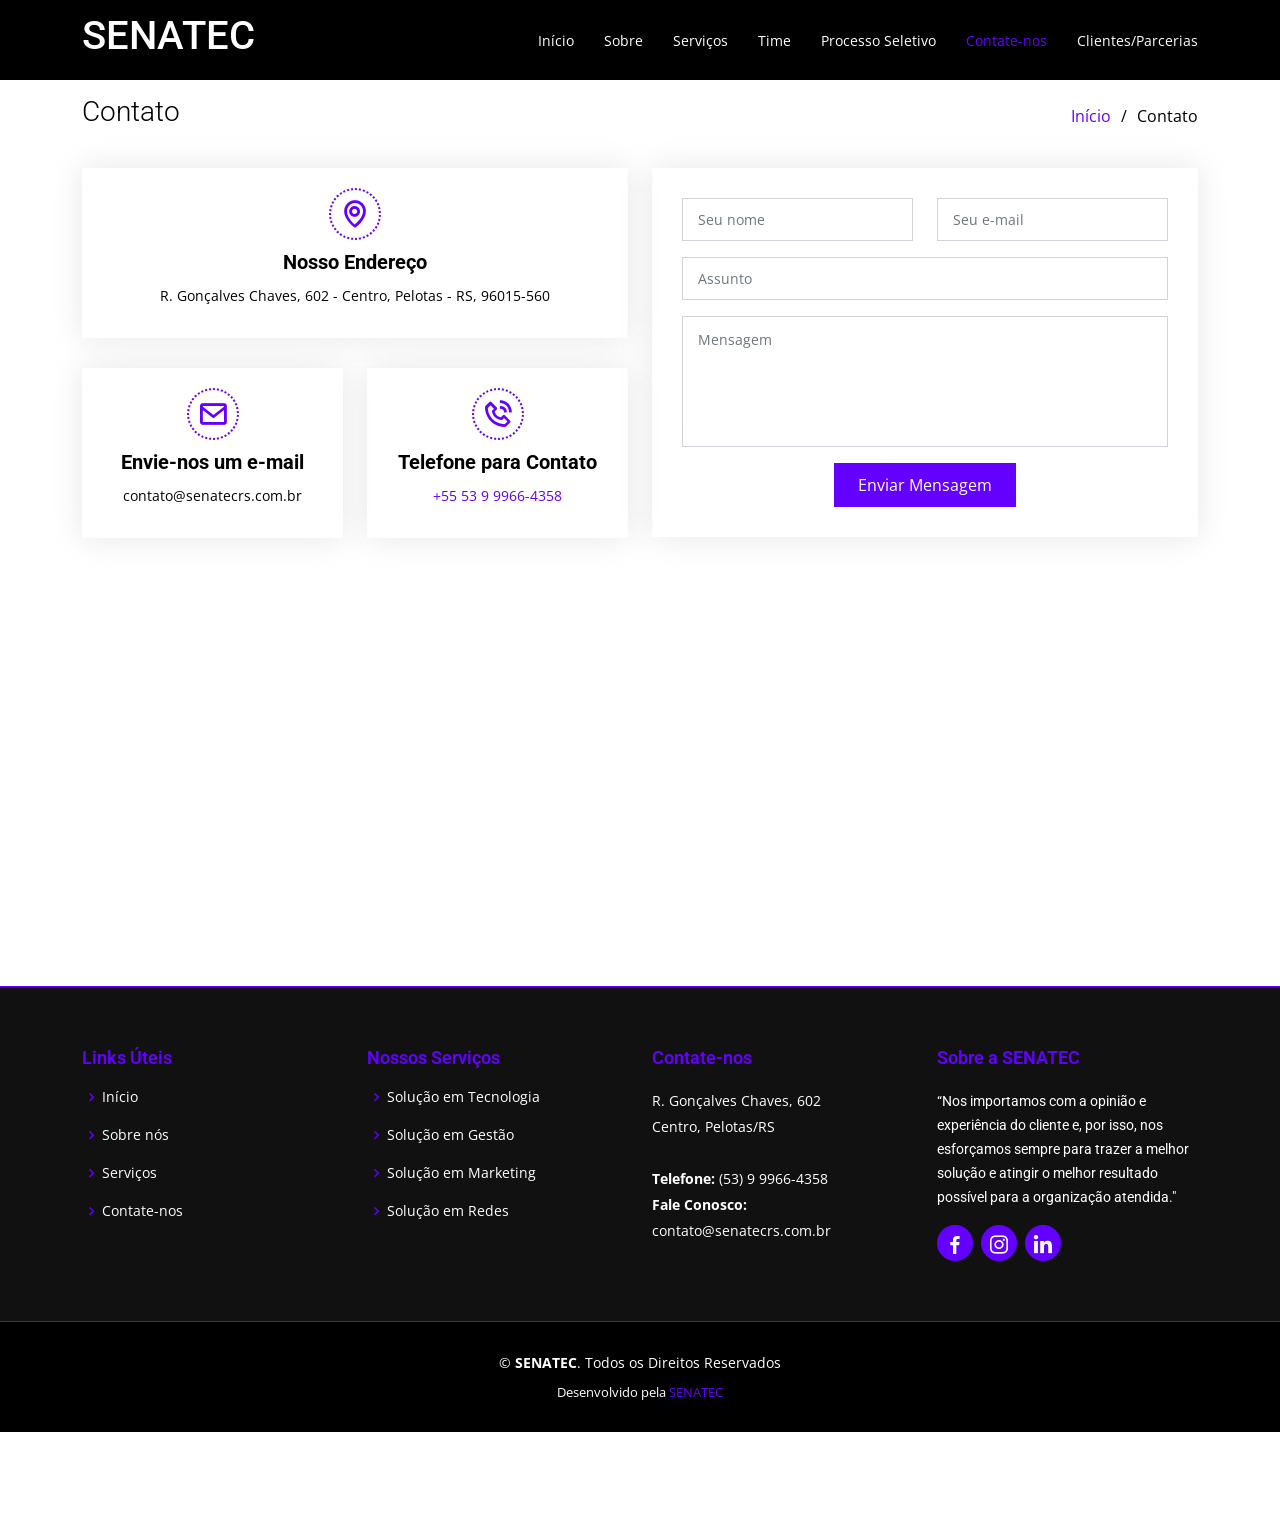
==== commit 56d0d901: "add photo/txt the directo's" ====
--- a/contate-nos.html
+++ b/contate-nos.html
@@ -53,6 +53,7 @@
                     <li><a href="nosso-time.html">Time</a></li>
                     <li><a href="processo-seletivo.html">Processo Seletivo</a></li>
                     <li><a class="active" href="contate-nos.html">Contate-nos</a></li>
+                    <li><a  href="clientes.Parceiros.html">Clientes/Parcerias</a></li>
                 </ul>
                 <i class="bi bi-list mobile-nav-toggle"></i>
             </nav>
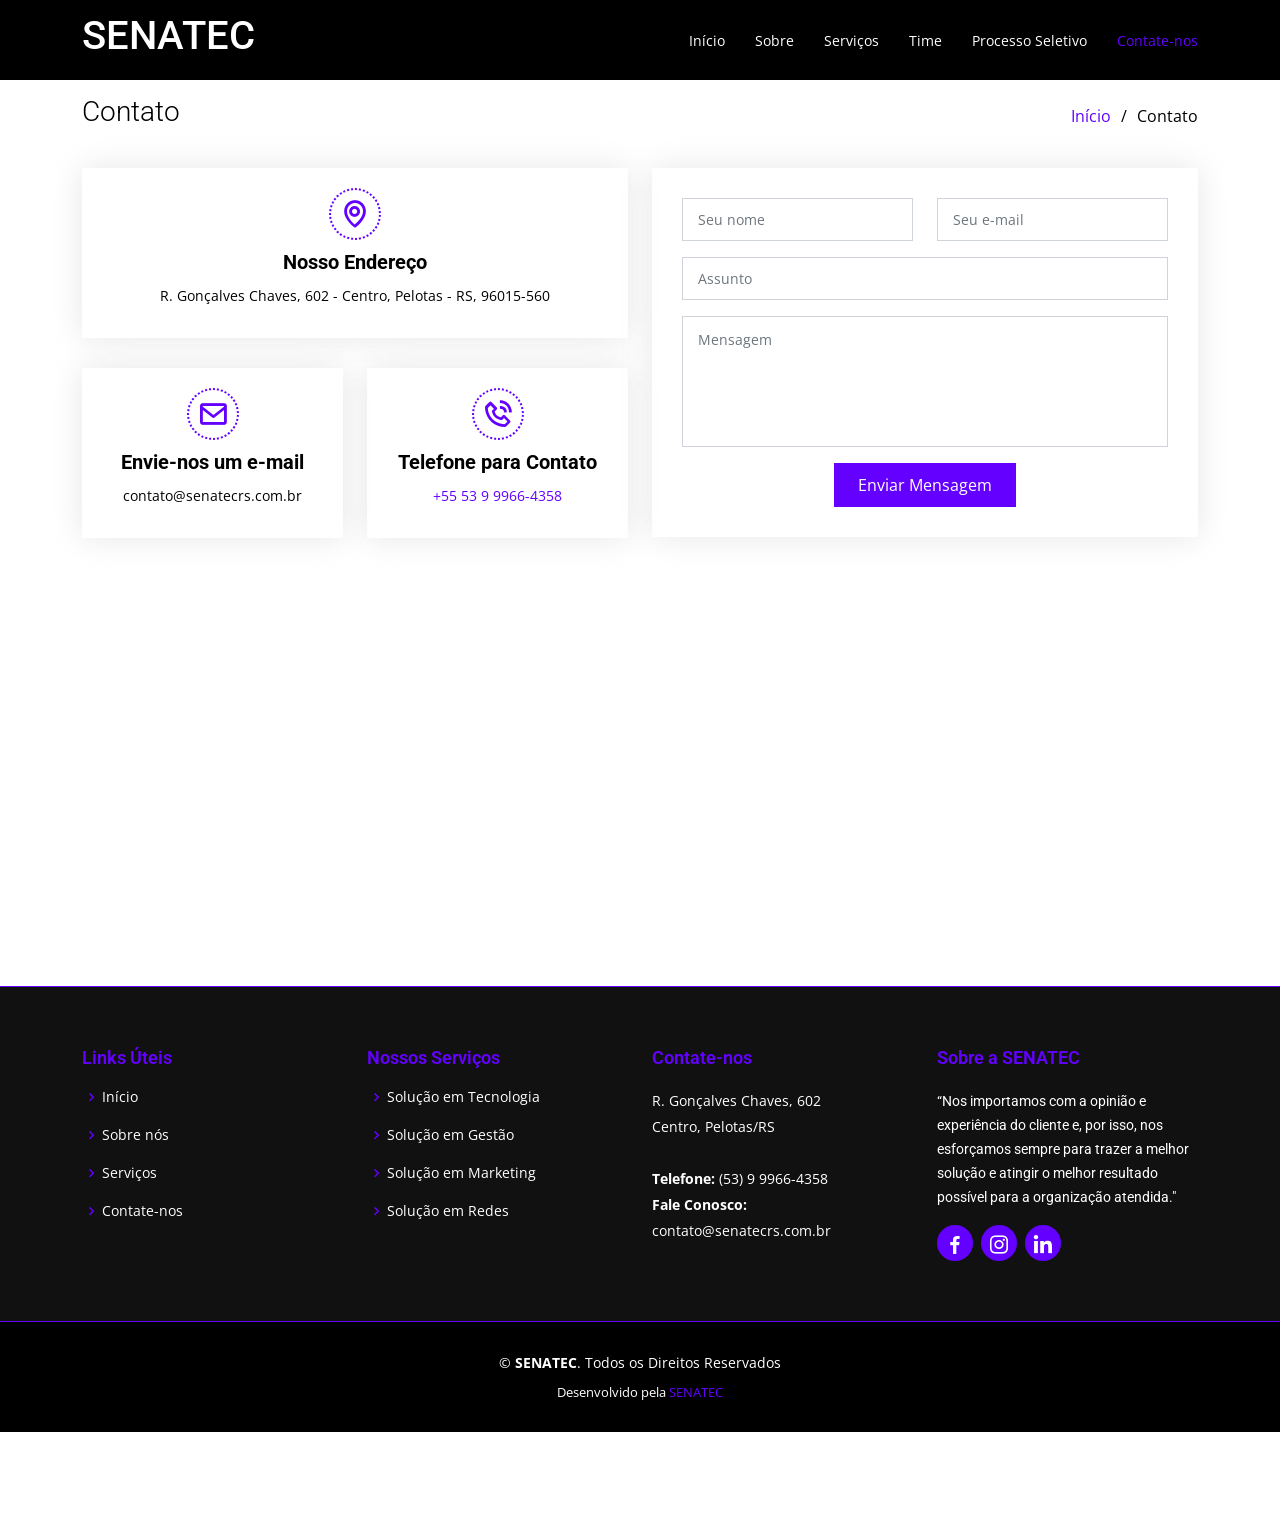
==== commit 8867ce0a: "reajus 3" ====
--- a/contate-nos.html
+++ b/contate-nos.html
@@ -53,7 +53,7 @@
                     <li><a href="nosso-time.html">Time</a></li>
                     <li><a href="processo-seletivo.html">Processo Seletivo</a></li>
                     <li><a class="active" href="contate-nos.html">Contate-nos</a></li>
-                    <li><a  href="clientes.Parceiros.html">Clientes/Parcerias</a></li>
+                    <!--<li><a  href="clientes.Parceiros.html">Clientes/Parcerias</a></li>-->
                 </ul>
                 <i class="bi bi-list mobile-nav-toggle"></i>
             </nav>
